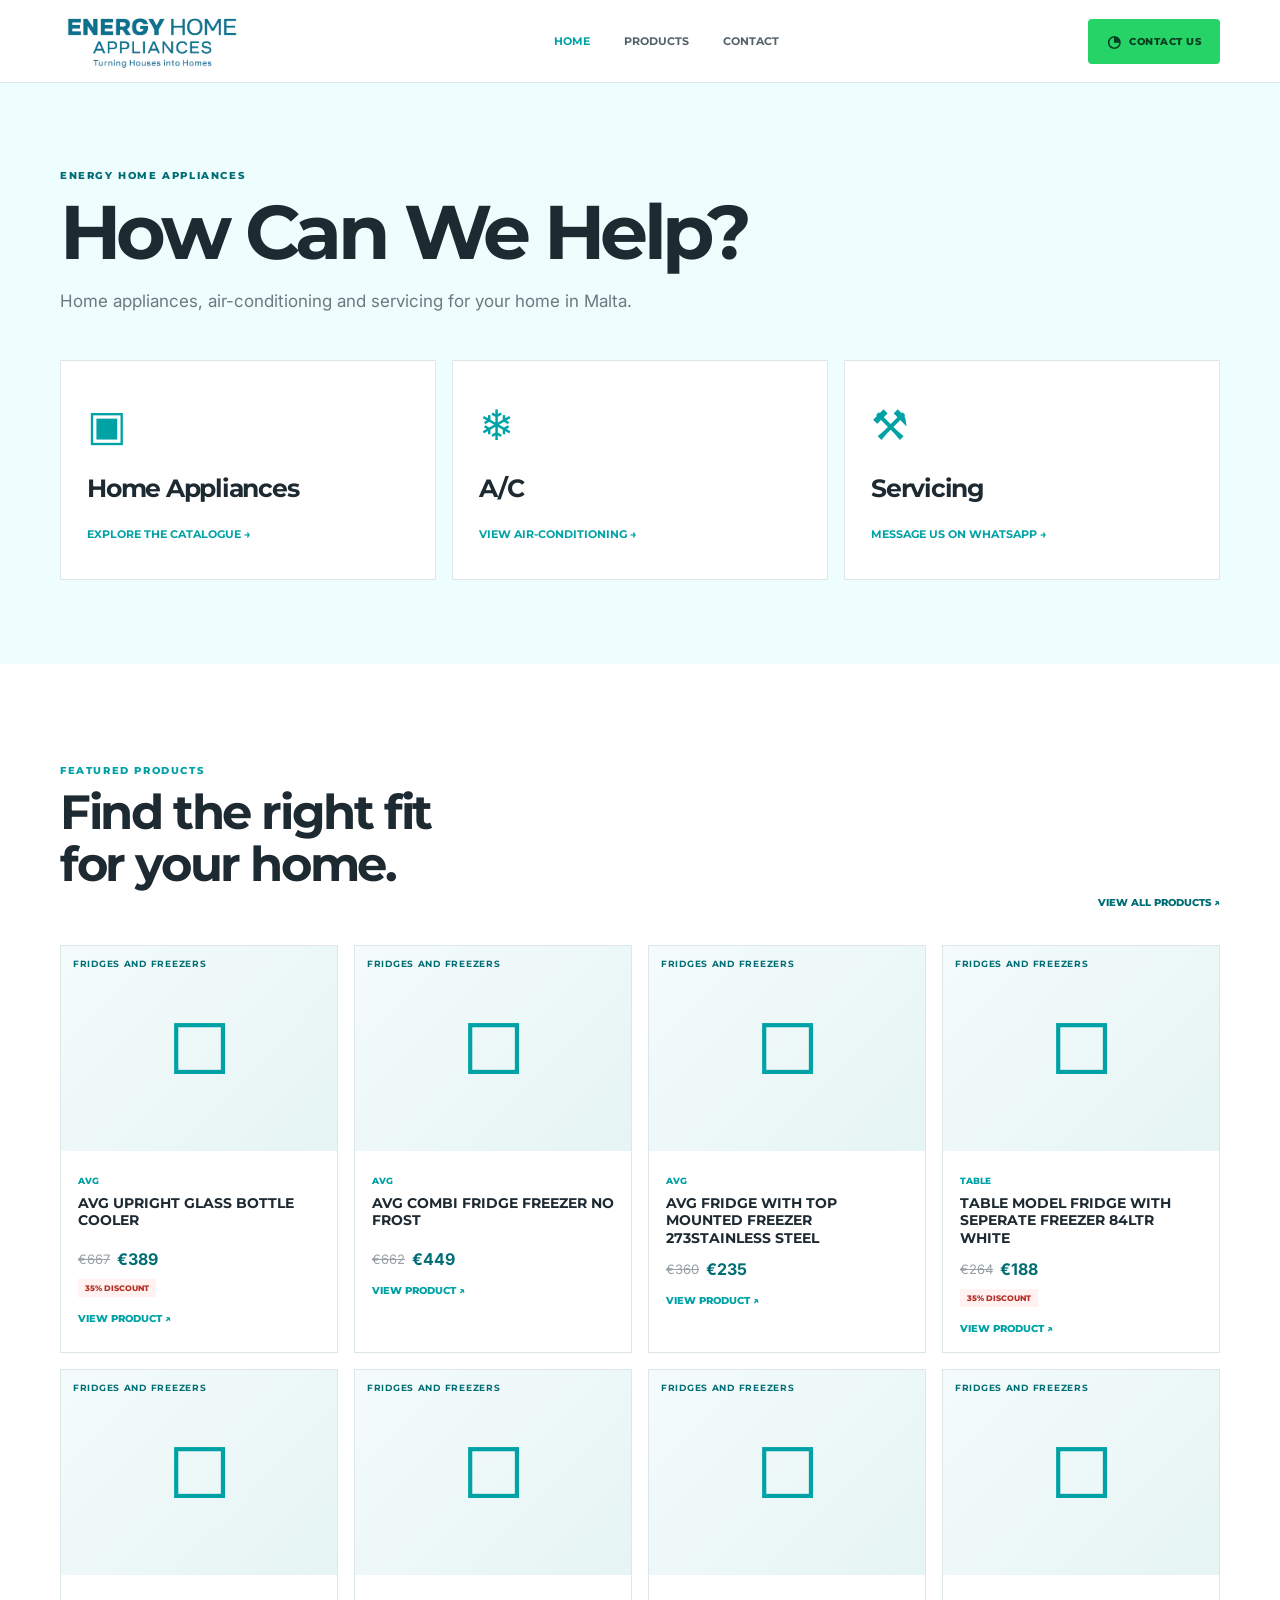
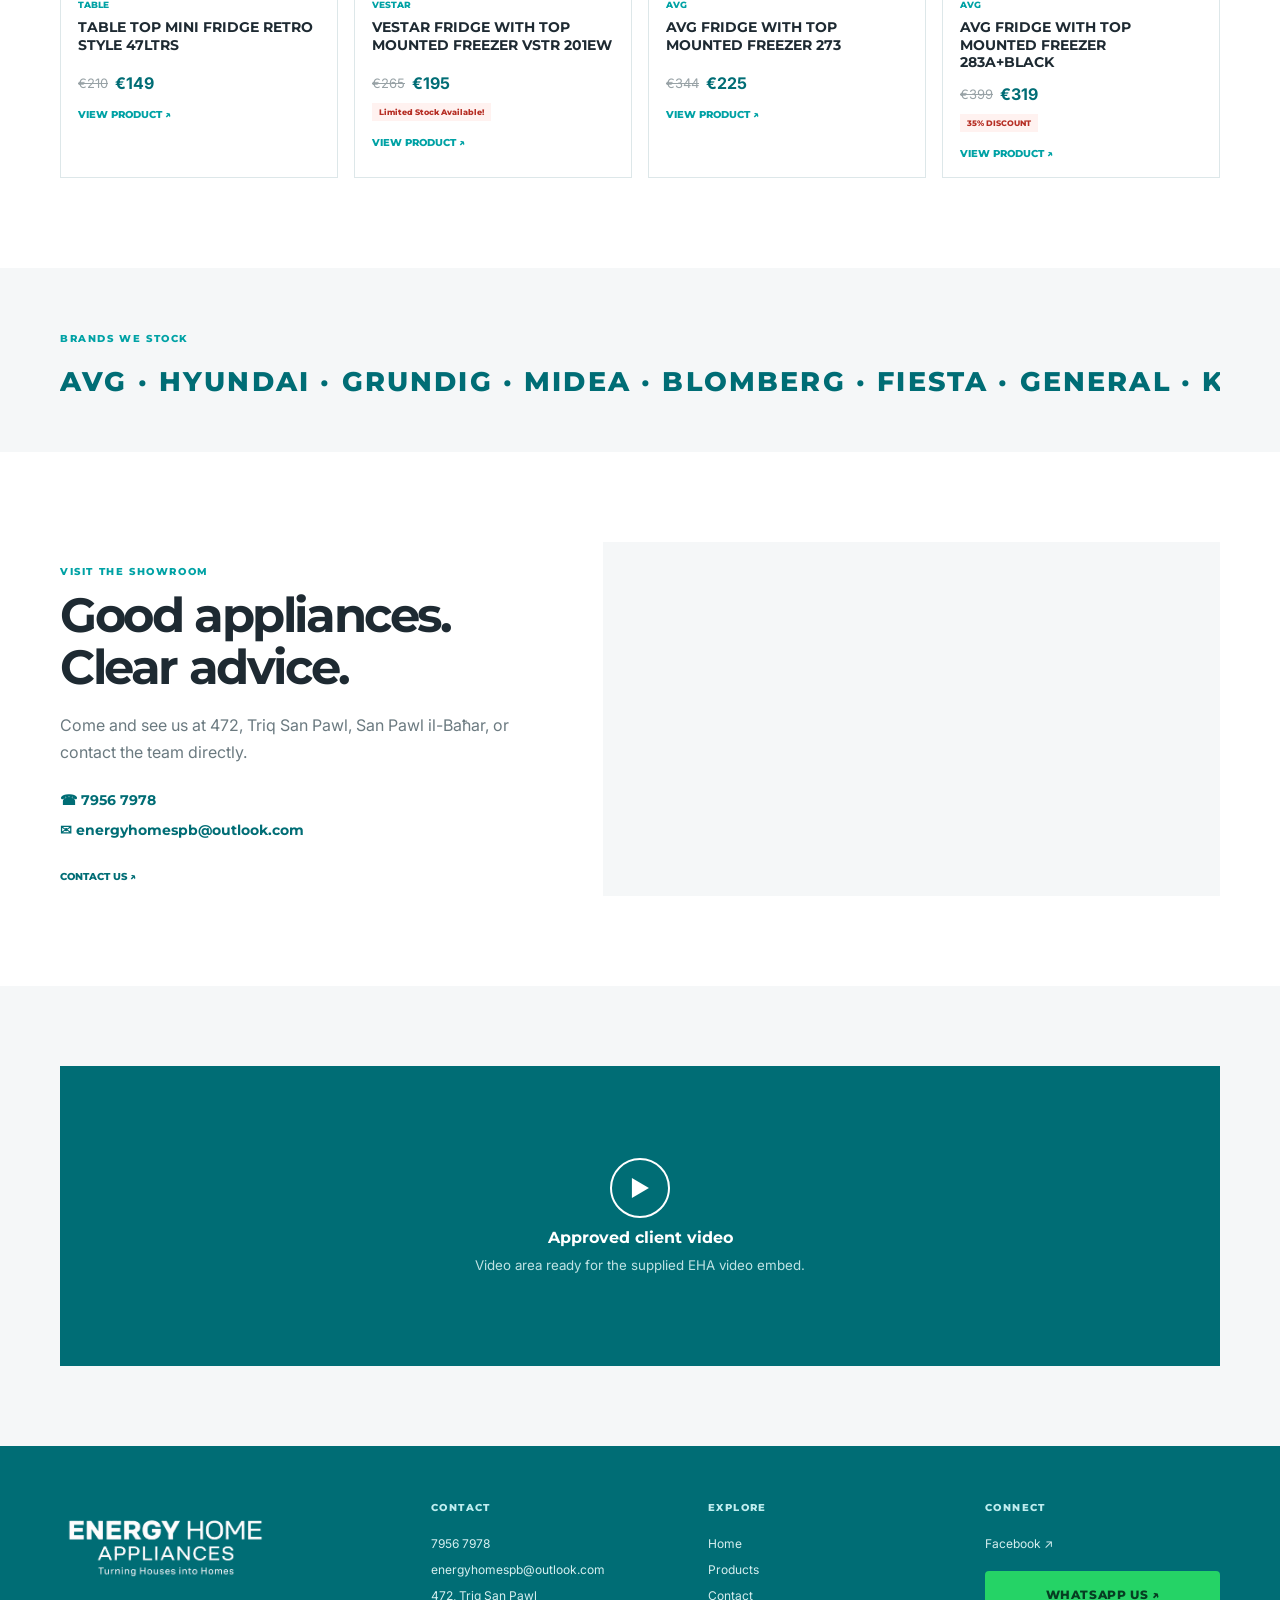
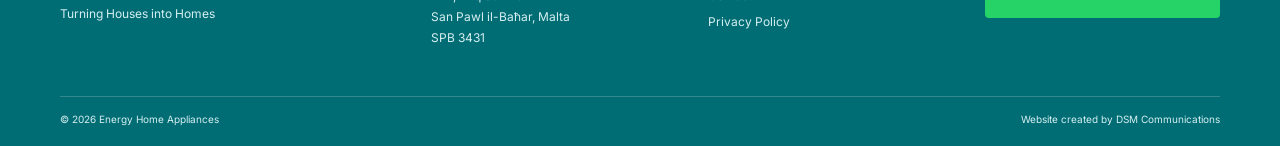
==== index.html @ cdde8c5a "Deploy static website" ====
<!doctype html><html lang="en"><head><meta charset="utf-8"><meta name="viewport" content="width=device-width,initial-scale=1"><meta name="description" content="Energy Home Appliances — home appliances, air-conditioning and servicing in Malta."><title>Home · Energy Home Appliances</title><link rel="icon" href="assets/favicon.svg"><link rel="stylesheet" href="style.css"></head><body><header class="site-header"><div class="container nav-row"><a class="logo-link" href="index.html"><img src="assets/eha-logo-teal.png" alt="Energy Home Appliances — Turning Houses into Homes"></a><nav class="nav"><a class="active" href="index.html">Home</a><a class="" href="products.html">Products</a><a class="" href="contact.html">Contact</a></nav><a class="wa-button header-wa" href="https://wa.me/35679567978?text=Hi%21%20I%20would%20like%20more%20information%20about%20Energy%20Home%20Appliances." target="_blank" rel="noopener"><span class="wa-icon">◔</span> CONTACT US</a><button class="menu-button" id="menuBtn" aria-label="Open navigation" aria-expanded="false">☰</button></div><div class="mobile-nav" id="mobileNav"><a class="active" href="index.html">Home</a><a class="" href="products.html">Products</a><a class="" href="contact.html">Contact</a><a class="wa-button" href="https://wa.me/35679567978?text=Hi%21%20I%20would%20like%20more%20information%20about%20Energy%20Home%20Appliances." target="_blank" rel="noopener"><span class="wa-icon">◔</span> CONTACT US</a></div></header><main><section class="help-section"><div class="container"><p class="eyebrow">ENERGY HOME APPLIANCES</p><h1>How Can We Help?</h1><p class="intro">Home appliances, air-conditioning and servicing for your home in Malta.</p><div class="help-grid"><a href="products.html?type=home" class="help-card"><span class="help-icon">▣</span><h2>Home Appliances</h2><span>Explore the catalogue →</span></a><a href="products.html?type=ac" class="help-card"><span class="help-icon">❄</span><h2>A/C</h2><span>View air-conditioning →</span></a><a href="https://wa.me/35679567978?text=Hi%21%20I%27m%20interested%20in%20the%20a%20servicing%20request.%20Can%20I%20have%20more%20information%20please." target="_blank" class="help-card"><span class="help-icon">⚒</span><h2>Servicing</h2><span>Message us on WhatsApp →</span></a></div></div></section><section class="section"><div class="container"><div class="section-head"><div><p class="eyebrow teal">FEATURED PRODUCTS</p><h2>Find the right fit<br>for your home.</h2></div><a class="text-link" href="products.html">View All Products ↗</a></div><div class="product-grid featured-grid"><article class="product-card" data-id="0" data-category="Fridges and Freezers" data-brand="AVG" data-name="AVG UPRIGHT GLASS BOTTLE COOLER"><a href="product.html?id=0" class="product-visual"><span class="appliance-glyph">□</span><span class="category-label">Fridges and Freezers</span></a><div class="product-info"><small>AVG</small><h3>AVG UPRIGHT GLASS BOTTLE COOLER</h3><div class="prices"><del>€667</del> <strong>€389</strong></div><span class="offer">35% DISCOUNT</span><a class="details-link" href="product.html?id=0">View Product ↗</a></div></article><article class="product-card" data-id="1" data-category="Fridges and Freezers" data-brand="AVG" data-name="AVG COMBI FRIDGE FREEZER NO FROST"><a href="product.html?id=1" class="product-visual"><span class="appliance-glyph">□</span><span class="category-label">Fridges and Freezers</span></a><div class="product-info"><small>AVG</small><h3>AVG COMBI FRIDGE FREEZER NO FROST</h3><div class="prices"><del>€662</del> <strong>€449</strong></div><a class="details-link" href="product.html?id=1">View Product ↗</a></div></article><article class="product-card" data-id="2" data-category="Fridges and Freezers" data-brand="AVG" data-name="AVG FRIDGE WITH TOP MOUNTED FREEZER 273STAINLESS STEEL"><a href="product.html?id=2" class="product-visual"><span class="appliance-glyph">□</span><span class="category-label">Fridges and Freezers</span></a><div class="product-info"><small>AVG</small><h3>AVG FRIDGE WITH TOP MOUNTED FREEZER 273STAINLESS STEEL</h3><div class="prices"><del>€360</del> <strong>€235</strong></div><a class="details-link" href="product.html?id=2">View Product ↗</a></div></article><article class="product-card" data-id="3" data-category="Fridges and Freezers" data-brand="TABLE" data-name="TABLE MODEL FRIDGE WITH SEPERATE FREEZER 84LTR WHITE"><a href="product.html?id=3" class="product-visual"><span class="appliance-glyph">□</span><span class="category-label">Fridges and Freezers</span></a><div class="product-info"><small>TABLE</small><h3>TABLE MODEL FRIDGE WITH SEPERATE FREEZER 84LTR WHITE</h3><div class="prices"><del>€264</del> <strong>€188</strong></div><span class="offer">35% DISCOUNT</span><a class="details-link" href="product.html?id=3">View Product ↗</a></div></article><article class="product-card" data-id="4" data-category="Fridges and Freezers" data-brand="TABLE" data-name="TABLE TOP MINI FRIDGE RETRO STYLE 47LTRS"><a href="product.html?id=4" class="product-visual"><span class="appliance-glyph">□</span><span class="category-label">Fridges and Freezers</span></a><div class="product-info"><small>TABLE</small><h3>TABLE TOP MINI FRIDGE RETRO STYLE 47LTRS</h3><div class="prices"><del>€210</del> <strong>€149</strong></div><a class="details-link" href="product.html?id=4">View Product ↗</a></div></article><article class="product-card" data-id="5" data-category="Fridges and Freezers" data-brand="VESTAR" data-name="VESTAR FRIDGE WITH TOP MOUNTED FREEZER VSTR 201EW"><a href="product.html?id=5" class="product-visual"><span class="appliance-glyph">□</span><span class="category-label">Fridges and Freezers</span></a><div class="product-info"><small>VESTAR</small><h3>VESTAR FRIDGE WITH TOP MOUNTED FREEZER VSTR 201EW</h3><div class="prices"><del>€265</del> <strong>€195</strong></div><span class="offer">Limited Stock Available!</span><a class="details-link" href="product.html?id=5">View Product ↗</a></div></article><article class="product-card" data-id="6" data-category="Fridges and Freezers" data-brand="AVG" data-name="AVG FRIDGE WITH TOP MOUNTED FREEZER 273"><a href="product.html?id=6" class="product-visual"><span class="appliance-glyph">□</span><span class="category-label">Fridges and Freezers</span></a><div class="product-info"><small>AVG</small><h3>AVG FRIDGE WITH TOP MOUNTED FREEZER 273</h3><div class="prices"><del>€344</del> <strong>€225</strong></div><a class="details-link" href="product.html?id=6">View Product ↗</a></div></article><article class="product-card" data-id="7" data-category="Fridges and Freezers" data-brand="AVG" data-name="AVG FRIDGE WITH TOP MOUNTED FREEZER 283A+BLACK"><a href="product.html?id=7" class="product-visual"><span class="appliance-glyph">□</span><span class="category-label">Fridges and Freezers</span></a><div class="product-info"><small>AVG</small><h3>AVG FRIDGE WITH TOP MOUNTED FREEZER 283A+BLACK</h3><div class="prices"><del>€399</del> <strong>€319</strong></div><span class="offer">35% DISCOUNT</span><a class="details-link" href="product.html?id=7">View Product ↗</a></div></article></div></div></section><section class="brands-strip"><div class="container"><p class="eyebrow teal">BRANDS WE STOCK</p><div class="brand-marquee"><div>AVG · HYUNDAI · GRUNDIG · MIDEA · BLOMBERG · FIESTA · GENERAL · KONKA · DAEWOO · FRESH · AVG · HYUNDAI · GRUNDIG · MIDEA · BLOMBERG · FIESTA · GENERAL · KONKA · DAEWOO · FRESH</div></div></div></section><section class="section contact-preview"><div class="container contact-preview-grid"><div><p class="eyebrow teal">VISIT THE SHOWROOM</p><h2>Good appliances.<br>Clear advice.</h2><p>Come and see us at 472, Triq San Pawl, San Pawl il-Baħar, or contact the team directly.</p><div class="contact-links"><a href="tel:+35679567978">☎ 7956 7978</a><a href="mailto:energyhomespb@outlook.com">✉ energyhomespb@outlook.com</a></div><a class="text-link" href="contact.html">Contact Us ↗</a></div><div class="map-mini"><iframe title="Energy Home Appliances showroom map" src="https://www.google.com/maps?q=Energy+Home+Appliances,+472+Triq+San+Pawl,+San+Pawl+il-Ba%C4%A7ar,+Malta&output=embed" loading="lazy"></iframe></div></div></section><section class="video-section"><div class="container video-placeholder"><span>▶</span><p>Approved client video</p><small>Video area ready for the supplied EHA video embed.</small></div></section></main><footer class="footer"><div class="container footer-main"><div><img src="assets/eha-logo-white.png" class="footer-logo" alt="Energy Home Appliances"><p>Turning Houses into Homes</p></div><div><h3>Contact</h3><a href="tel:+35679567978">7956 7978</a><a href="mailto:energyhomespb@outlook.com">energyhomespb@outlook.com</a><span>472, Triq San Pawl<br>San Pawl il-Baħar, Malta<br>SPB 3431</span></div><div><h3>Explore</h3><a href="index.html">Home</a><a href="products.html">Products</a><a href="contact.html">Contact</a><a href="privacy.html">Privacy Policy</a></div><div><h3>Connect</h3><a href="https://www.facebook.com/EnergyHomeAppliances" target="_blank" rel="noopener">Facebook ↗</a><a class="wa-button" href="https://wa.me/35679567978?text=Hi%21%20I%20would%20like%20more%20information%20about%20Energy%20Home%20Appliances." target="_blank" rel="noopener">WhatsApp us ↗</a></div></div><div class="container footer-bottom"><span>© 2026 Energy Home Appliances</span><span>Website created by <a href="https://dsmcomms.com/" target="_blank">DSM Communications</a></span></div></footer><script src="site.js"></script></body></html>
---- style.css ----
@import url("https://fonts.googleapis.com/css2?family=Inter:wght@400;500;600;700&family=Montserrat:wght@600;700;800&display=swap");:root{--teal:#00A2A5;--dark:#006D75;--accent:#03A7B3;--pale:#EEFDFD;--soft:#F5F7F8;--line:#DDE7E9;--ink:#1E2A32;--muted:#6B7A80;--wa:#25D366}*{box-sizing:border-box}body{margin:0;background:#fff;color:var(--ink);font-family:Inter,Arial,sans-serif}a{color:inherit;text-decoration:none}button,input,select{font:inherit}.container{width:min(1160px,calc(100% - 48px));margin:auto}.site-header{position:sticky;top:0;z-index:30;background:#fff;border-bottom:1px solid var(--line)}.nav-row{min-height:82px;display:flex;align-items:center;gap:30px}.logo-link{display:block;width:185px}.logo-link img{display:block;width:100%;height:auto}.nav{display:flex;justify-content:center;gap:34px;flex:1;font:700 11px Montserrat;text-transform:uppercase}.nav a{padding:31px 0;color:#536269}.nav a.active,.nav a:hover{color:var(--teal)}.wa-button{display:inline-flex;align-items:center;justify-content:center;gap:8px;background:var(--wa);color:#063e22;border:0;border-radius:4px;padding:13px 19px;font:800 10px Montserrat;text-transform:uppercase;letter-spacing:.05em}.wa-button:hover{background:#1db954}.wa-icon{font-size:16px}.menu-button{display:none;background:none;border:0;font-size:27px;color:var(--dark)}.mobile-nav{display:none}.help-section{background:var(--pale);padding:76px 0 84px}.eyebrow{font:800 10px Montserrat;letter-spacing:.16em;text-transform:uppercase;color:var(--dark)}.eyebrow.teal{color:var(--teal)}h1,h2,h3{font-family:Montserrat,Arial,sans-serif}h1{font-size:clamp(44px,6vw,76px);line-height:1;letter-spacing:-.06em;margin:12px 0}h2{font-size:clamp(28px,4vw,48px);line-height:1.08;letter-spacing:-.05em;margin:10px 0 18px}h3{font-size:16px;line-height:1.25}.intro,.page-intro p{max-width:620px;color:var(--muted);font-size:17px;line-height:1.7}.help-grid{display:grid;grid-template-columns:repeat(3,1fr);gap:16px;margin-top:44px}.help-card{padding:38px 26px;background:#fff;border:1px solid var(--line);min-height:220px;transition:.2s;display:flex;flex-direction:column;justify-content:space-between}.help-card:hover{border-color:var(--teal);transform:translateY(-3px);box-shadow:0 12px 30px #006d7514}.help-icon{font-size:42px;color:var(--teal);font-weight:400}.help-card h2{font-size:25px;margin:22px 0}.help-card>span:last-child{color:var(--teal);font:700 11px Montserrat;text-transform:uppercase}.section{padding:90px 0}.section-head{display:flex;justify-content:space-between;align-items:flex-end;margin-bottom:36px}.text-link{color:var(--dark);font:800 10px Montserrat;text-transform:uppercase}.product-grid{display:grid;grid-template-columns:repeat(4,1fr);gap:16px}.product-card{background:#fff;border:1px solid var(--line);min-width:0}.product-visual{height:205px;background:linear-gradient(135deg,#f4fbfb,#e6f4f4);display:grid;place-items:center;position:relative}.appliance-glyph{font-size:70px;color:var(--teal);font-weight:300}.category-label{position:absolute;top:12px;left:12px;color:var(--dark);font:700 9px Montserrat;text-transform:uppercase;letter-spacing:.08em}.product-info{padding:17px}.product-info small{color:var(--teal);font:800 9px Montserrat;text-transform:uppercase}.product-info h3{min-height:42px;margin:7px 0 12px;font-size:14px}.prices{display:flex;gap:7px;align-items:center;font-size:13px}.prices del{color:#98a2a6}.prices strong{color:var(--dark);font-size:16px}.offer{display:inline-block;margin-top:10px;padding:4px 7px;background:#fff2f0;color:#b62f25;font:800 8px Montserrat}.details-link{display:block;margin-top:15px;color:var(--teal);font:800 10px Montserrat;text-transform:uppercase}.brands-strip{padding:54px 0;background:var(--soft);overflow:hidden}.brand-marquee{white-space:nowrap;margin-top:20px;overflow:hidden;color:var(--dark);font:800 27px Montserrat;letter-spacing:.08em}.brand-marquee>div{display:inline-block;animation:marquee 24s linear infinite}@keyframes marquee{to{transform:translateX(-50%)}}.contact-preview{background:#fff}.contact-preview-grid{display:grid;grid-template-columns:1fr 1.25fr;gap:50px;align-items:center}.contact-preview p{max-width:460px;color:var(--muted);line-height:1.7}.contact-links{display:grid;gap:12px;margin:25px 0;font:700 14px Montserrat;color:var(--dark)}.map-mini,.contact-map{overflow:hidden;background:var(--soft);min-height:350px}.map-mini iframe,.contact-map iframe{border:0;width:100%;height:100%;min-height:350px}.video-section{background:var(--soft);padding:80px 0}.video-placeholder{min-height:300px;background:var(--dark);color:#fff;display:grid;place-items:center;align-content:center;gap:10px;text-align:center}.video-placeholder span{width:60px;height:60px;border:2px solid #fff;border-radius:50%;display:grid;place-items:center;font-size:22px}.video-placeholder p{font:700 16px Montserrat;margin:0}.video-placeholder small{color:#bfe3e4}.footer{background:var(--dark);color:#fff;padding:55px 0 18px}.footer-main{display:grid;grid-template-columns:1.4fr 1fr 1fr 1fr;gap:42px}.footer-logo{width:210px;max-width:100%;display:block}.footer p,.footer a,.footer span{font-size:12px;color:#d6eff0;line-height:1.75}.footer h3{color:#bfeDEF;font:800 10px Montserrat;text-transform:uppercase;letter-spacing:.14em;margin:0 0 14px}.footer-main>div:not(:first-child){display:grid;align-content:start;gap:5px}.footer-main .wa-button{color:#063e22;margin-top:12px}.footer-bottom{border-top:1px solid #34878b;margin-top:48px;padding-top:14px;display:flex;justify-content:space-between}.footer-bottom span,.footer-bottom a{font-size:10px}.page-intro{background:var(--pale);padding:75px 0}.page-intro h1{margin-bottom:15px}.catalogue-selector{display:grid;grid-template-columns:1fr 1fr;gap:14px;margin-bottom:30px}.type-button{min-height:88px;border:2px solid var(--teal);background:#fff;color:var(--teal);font:800 13px Montserrat;letter-spacing:.08em}.type-button span{font-size:26px;margin-right:12px}.type-button.active{background:var(--teal);color:#fff}.filters{display:grid;grid-template-columns:2fr 1fr 1fr;gap:12px;background:var(--soft);padding:17px;margin-bottom:25px}.filters label{display:grid;gap:7px;color:var(--muted);font:800 9px Montserrat;text-transform:uppercase}.filters input,.filters select{background:#fff;border:1px solid var(--line);padding:12px;color:var(--ink);outline-color:var(--teal)}.catalogue-meta{display:flex;justify-content:space-between;color:var(--muted);font-size:12px;margin-bottom:17px}.catalogue-meta span:first-child{font-weight:700;color:var(--dark)}.product-detail{padding-top:40px}.back-link{font:800 10px Montserrat;text-transform:uppercase;color:var(--teal)}.detail-layout{display:grid;grid-template-columns:1fr 1fr;gap:70px;margin-top:25px}.detail-visual{min-height:490px;background:linear-gradient(135deg,#eaf9f9,#bfeDEF);display:grid;place-items:center}.detail-visual .appliance-glyph{font-size:160px}.detail-copy small{color:var(--teal);font:800 11px Montserrat;text-transform:uppercase}.detail-copy h1{font-size:clamp(32px,4vw,55px);margin:10px 0 20px}.detail-price{font:800 27px Montserrat;color:var(--dark);margin:15px 0}.detail-price del{font:400 15px Inter;color:var(--muted);margin-right:8px}.detail-label{display:inline-block;background:#fff2f0;color:#b62f25;padding:7px;font:800 10px Montserrat}.detail-actions{display:flex;gap:10px;flex-wrap:wrap;margin:28px 0}.email-button{border:1px solid var(--teal);color:var(--dark);padding:14px 19px;font:800 10px Montserrat;text-transform:uppercase}.detail-copy h2{font-size:23px;margin-top:34px}.detail-copy p{line-height:1.75;color:var(--muted)}.related{margin-top:70px}.contact-page-grid{display:grid;grid-template-columns:.9fr 1.1fr;gap:55px}.contact-item{display:flex;gap:20px;border-bottom:1px solid var(--line);padding:20px 0}.contact-item>span{font-size:28px;color:var(--teal);width:35px}.contact-item small{display:block;color:var(--muted);font:800 9px Montserrat;letter-spacing:.1em;margin-bottom:7px}.contact-item a,.contact-item p{display:block;font-size:16px;line-height:1.6;margin:0}.wa-text,.facebook-link{color:var(--dark)!important;font:800 10px Montserrat!important;text-transform:uppercase;margin-top:9px}.large-wa{width:100%;margin-top:25px}.facebook-link{display:block;margin-top:20px}.legal{max-width:820px}.legal h2{font-size:24px;margin-top:30px}.legal p{color:var(--muted);line-height:1.8}.product-card[hidden]{display:none}@media(max-width:900px){.container{width:min(100% - 36px,700px)}.nav,.header-wa{display:none}.menu-button{display:block;margin-left:auto}.mobile-nav{position:fixed;top:82px;left:0;right:0;background:#fff;padding:20px 18px;box-shadow:0 12px 24px #006d7526;z-index:29}.mobile-nav.open{display:grid;gap:2px}.mobile-nav a:not(.wa-button){padding:15px 0;border-bottom:1px solid var(--line);font:800 11px Montserrat;text-transform:uppercase}.help-grid{grid-template-columns:repeat(3,1fr)}.product-grid{grid-template-columns:repeat(3,1fr)}.footer-main{grid-template-columns:repeat(2,1fr)}.footer-main>div:first-child{grid-column:1/-1}.detail-layout,.contact-page-grid{gap:35px}}@media(max-width:580px){.container{width:calc(100% - 30px)}.nav-row{min-height:70px}.logo-link{width:170px}.help-section{padding:55px 0 60px}.help-grid,.product-grid,.contact-preview-grid,.detail-layout,.contact-page-grid{grid-template-columns:1fr}.help-card{min-height:180px}.section{padding:60px 0}.section-head{display:grid;gap:12px}.featured-grid{grid-template-columns:repeat(2,1fr)}.featured-grid .product-card:nth-child(n+5){display:none}.product-visual{height:150px}.product-info{padding:12px}.product-info h3{font-size:12px;min-height:52px}.filters{grid-template-columns:1fr}.catalogue-selector{gap:8px}.type-button{font-size:10px;min-height:75px}.catalogue-meta{display:grid;gap:5px}.footer-main{grid-template-columns:1fr}.footer-main>div:first-child{grid-column:auto}.footer-bottom{display:grid;gap:5px}.page-intro{padding:55px 0}.detail-visual{min-height:300px}.detail-visual .appliance-glyph{font-size:110px}.map-mini,.contact-map{min-height:280px}.map-mini iframe,.contact-map iframe{min-height:280px}}
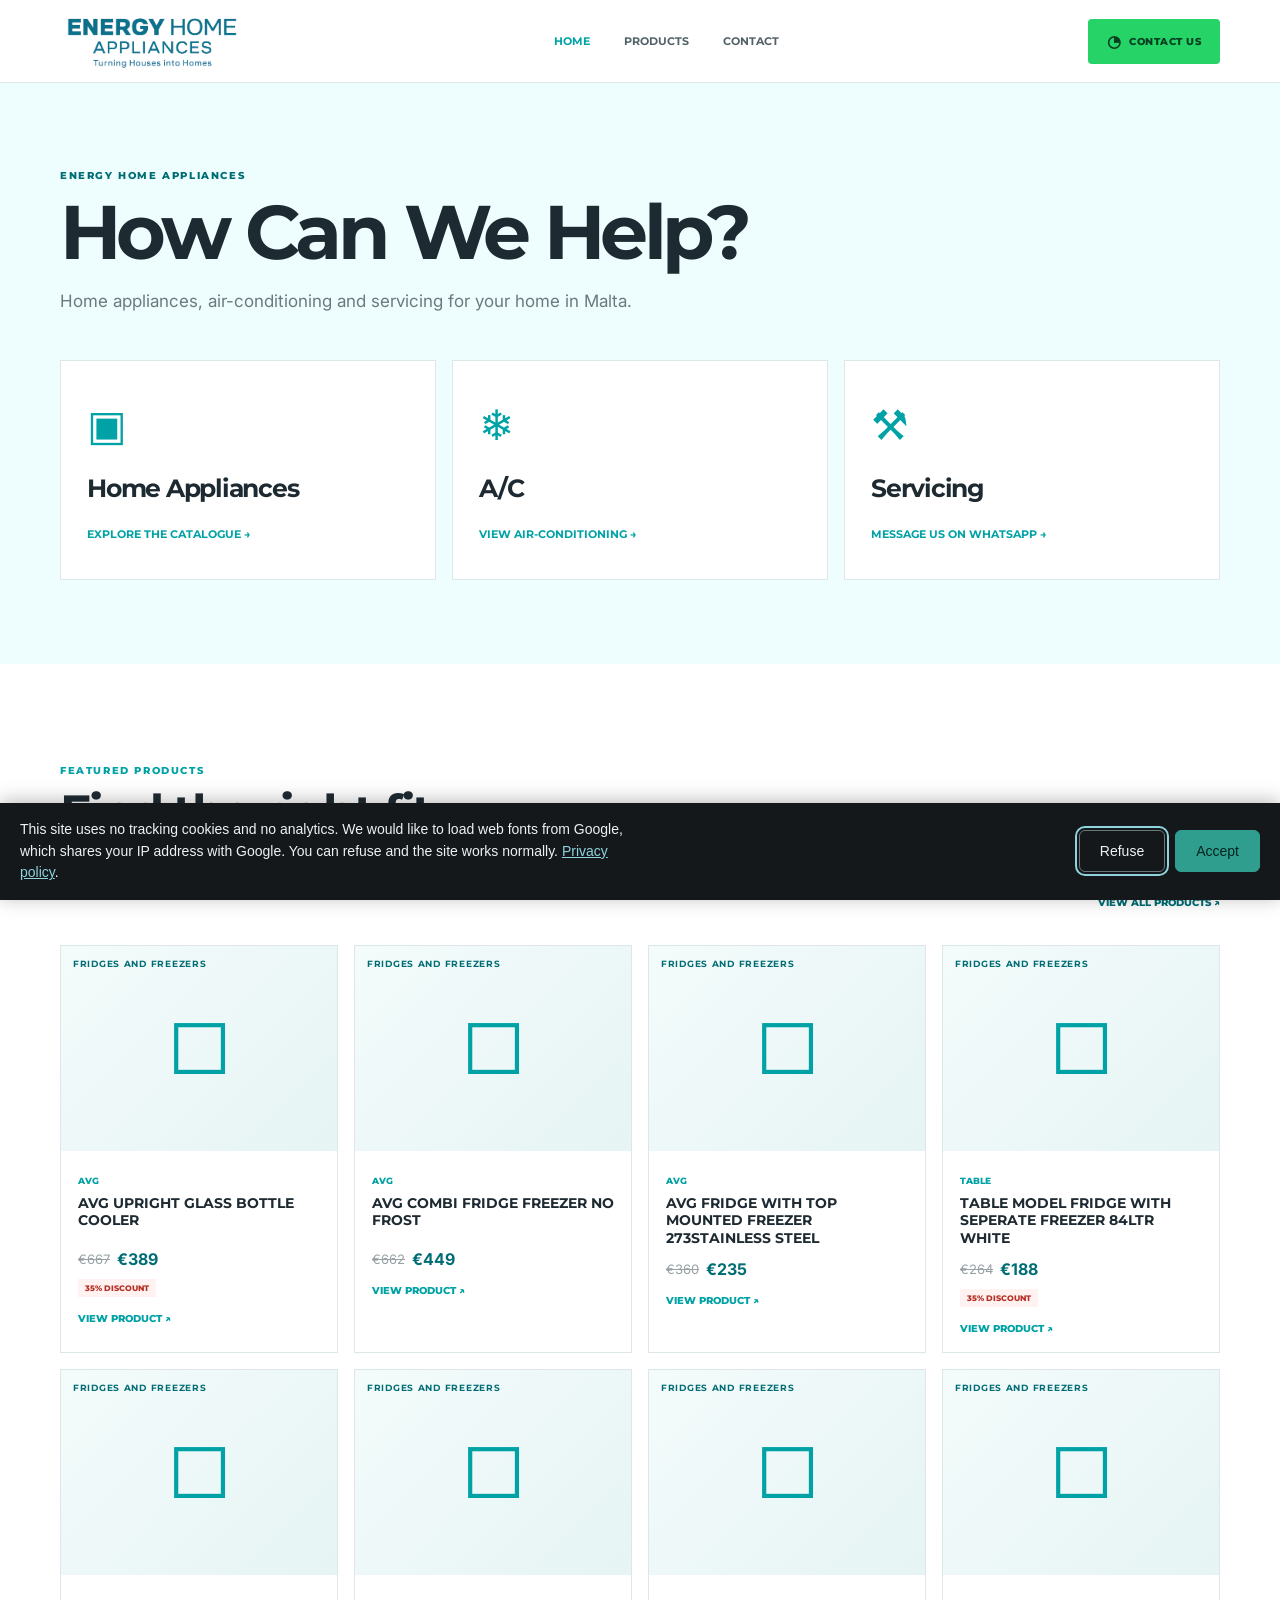
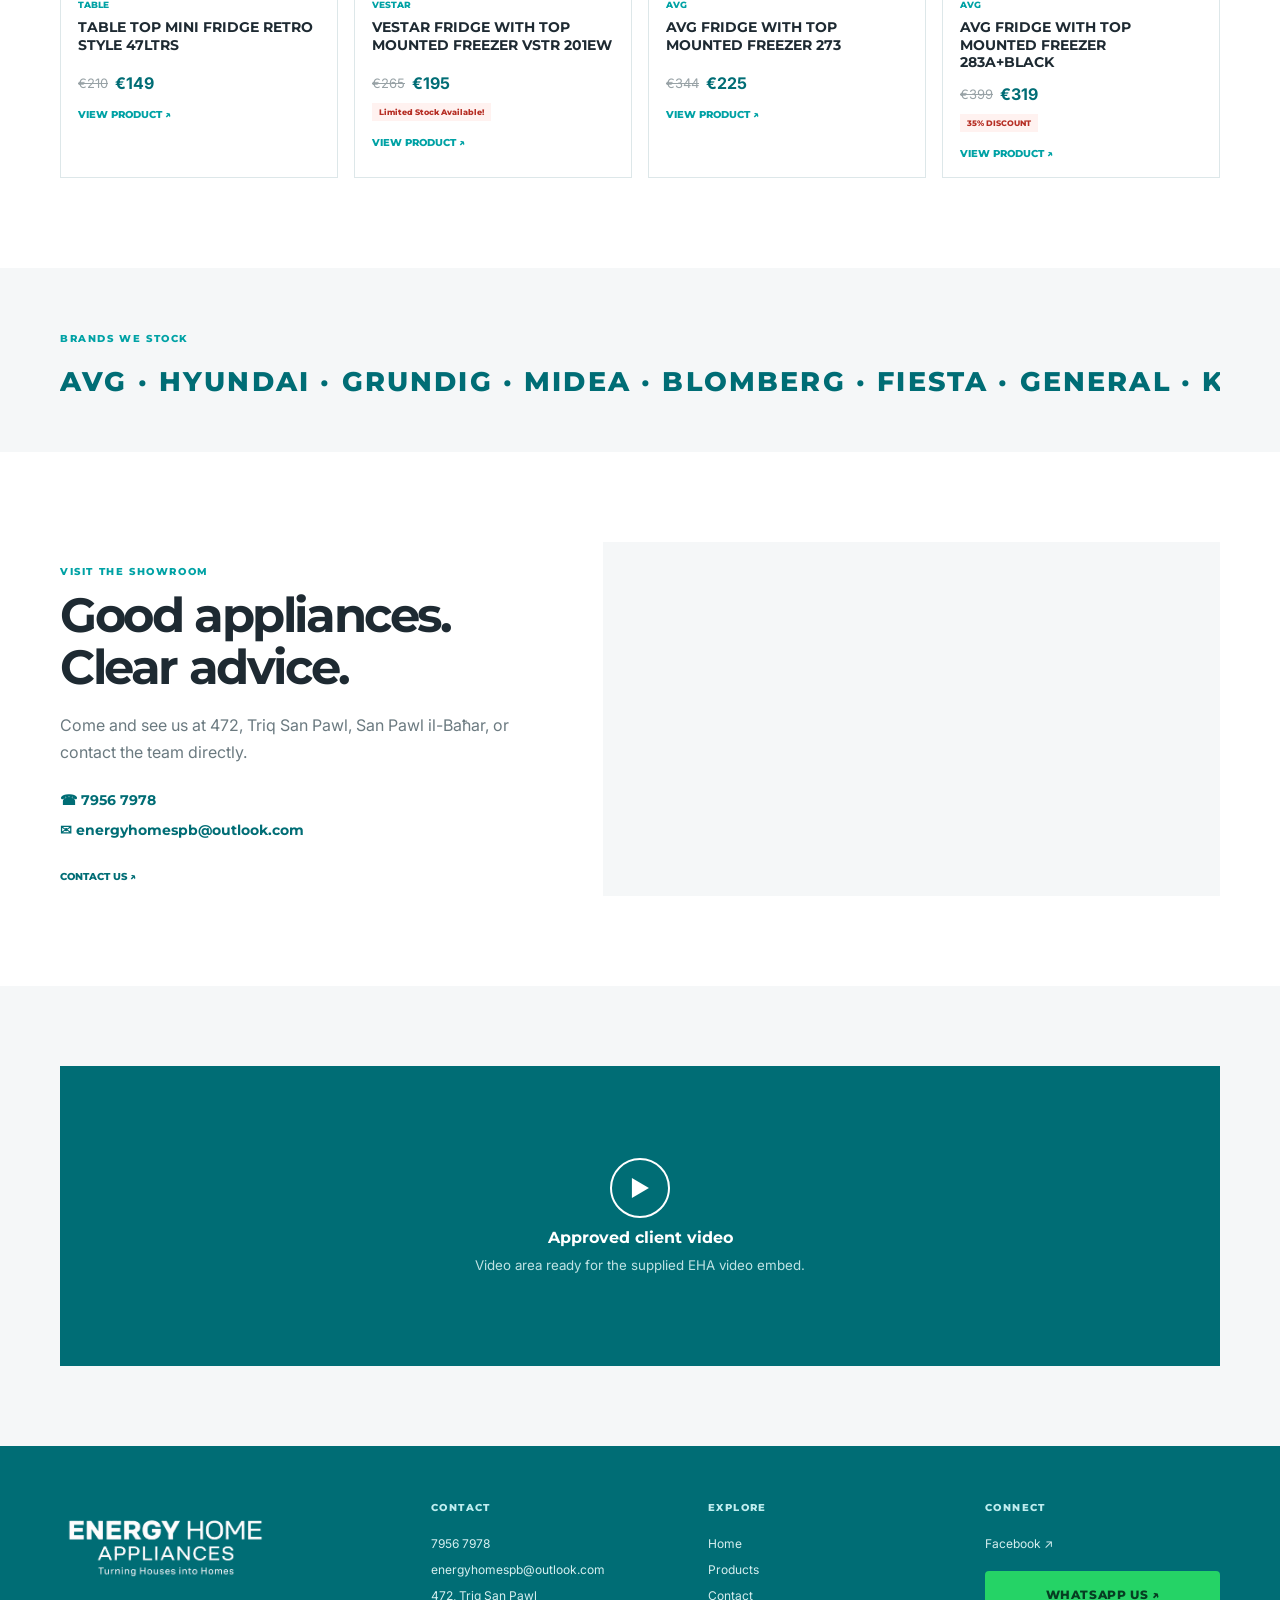
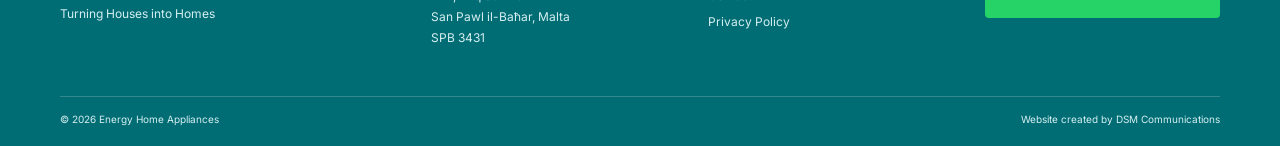
==== commit 77dfe470: "EU cookie notice (no cookies or trackers here; notice is informational) Karl 2026-09-20 GDPR pass. T" ====
--- a/index.html
+++ b/index.html
@@ -1 +1,3 @@
-<!doctype html><html lang="en"><head><meta charset="utf-8"><meta name="viewport" content="width=device-width,initial-scale=1"><meta name="description" content="Energy Home Appliances — home appliances, air-conditioning and servicing in Malta."><title>Home · Energy Home Appliances</title><link rel="icon" href="assets/favicon.svg"><link rel="stylesheet" href="style.css"></head><body><header class="site-header"><div class="container nav-row"><a class="logo-link" href="index.html"><img src="assets/eha-logo-teal.png" alt="Energy Home Appliances — Turning Houses into Homes"></a><nav class="nav"><a class="active" href="index.html">Home</a><a class="" href="products.html">Products</a><a class="" href="contact.html">Contact</a></nav><a class="wa-button header-wa" href="https://wa.me/35679567978?text=Hi%21%20I%20would%20like%20more%20information%20about%20Energy%20Home%20Appliances." target="_blank" rel="noopener"><span class="wa-icon">◔</span> CONTACT US</a><button class="menu-button" id="menuBtn" aria-label="Open navigation" aria-expanded="false">☰</button></div><div class="mobile-nav" id="mobileNav"><a class="active" href="index.html">Home</a><a class="" href="products.html">Products</a><a class="" href="contact.html">Contact</a><a class="wa-button" href="https://wa.me/35679567978?text=Hi%21%20I%20would%20like%20more%20information%20about%20Energy%20Home%20Appliances." target="_blank" rel="noopener"><span class="wa-icon">◔</span> CONTACT US</a></div></header><main><section class="help-section"><div class="container"><p class="eyebrow">ENERGY HOME APPLIANCES</p><h1>How Can We Help?</h1><p class="intro">Home appliances, air-conditioning and servicing for your home in Malta.</p><div class="help-grid"><a href="products.html?type=home" class="help-card"><span class="help-icon">▣</span><h2>Home Appliances</h2><span>Explore the catalogue →</span></a><a href="products.html?type=ac" class="help-card"><span class="help-icon">❄</span><h2>A/C</h2><span>View air-conditioning →</span></a><a href="https://wa.me/35679567978?text=Hi%21%20I%27m%20interested%20in%20the%20a%20servicing%20request.%20Can%20I%20have%20more%20information%20please." target="_blank" class="help-card"><span class="help-icon">⚒</span><h2>Servicing</h2><span>Message us on WhatsApp →</span></a></div></div></section><section class="section"><div class="container"><div class="section-head"><div><p class="eyebrow teal">FEATURED PRODUCTS</p><h2>Find the right fit<br>for your home.</h2></div><a class="text-link" href="products.html">View All Products ↗</a></div><div class="product-grid featured-grid"><article class="product-card" data-id="0" data-category="Fridges and Freezers" data-brand="AVG" data-name="AVG UPRIGHT GLASS BOTTLE COOLER"><a href="product.html?id=0" class="product-visual"><span class="appliance-glyph">□</span><span class="category-label">Fridges and Freezers</span></a><div class="product-info"><small>AVG</small><h3>AVG UPRIGHT GLASS BOTTLE COOLER</h3><div class="prices"><del>€667</del> <strong>€389</strong></div><span class="offer">35% DISCOUNT</span><a class="details-link" href="product.html?id=0">View Product ↗</a></div></article><article class="product-card" data-id="1" data-category="Fridges and Freezers" data-brand="AVG" data-name="AVG COMBI FRIDGE FREEZER NO FROST"><a href="product.html?id=1" class="product-visual"><span class="appliance-glyph">□</span><span class="category-label">Fridges and Freezers</span></a><div class="product-info"><small>AVG</small><h3>AVG COMBI FRIDGE FREEZER NO FROST</h3><div class="prices"><del>€662</del> <strong>€449</strong></div><a class="details-link" href="product.html?id=1">View Product ↗</a></div></article><article class="product-card" data-id="2" data-category="Fridges and Freezers" data-brand="AVG" data-name="AVG FRIDGE WITH TOP MOUNTED FREEZER 273STAINLESS STEEL"><a href="product.html?id=2" class="product-visual"><span class="appliance-glyph">□</span><span class="category-label">Fridges and Freezers</span></a><div class="product-info"><small>AVG</small><h3>AVG FRIDGE WITH TOP MOUNTED FREEZER 273STAINLESS STEEL</h3><div class="prices"><del>€360</del> <strong>€235</strong></div><a class="details-link" href="product.html?id=2">View Product ↗</a></div></article><article class="product-card" data-id="3" data-category="Fridges and Freezers" data-brand="TABLE" data-name="TABLE MODEL FRIDGE WITH SEPERATE FREEZER 84LTR WHITE"><a href="product.html?id=3" class="product-visual"><span class="appliance-glyph">□</span><span class="category-label">Fridges and Freezers</span></a><div class="product-info"><small>TABLE</small><h3>TABLE MODEL FRIDGE WITH SEPERATE FREEZER 84LTR WHITE</h3><div class="prices"><del>€264</del> <strong>€188</strong></div><span class="offer">35% DISCOUNT</span><a class="details-link" href="product.html?id=3">View Product ↗</a></div></article><article class="product-card" data-id="4" data-category="Fridges and Freezers" data-brand="TABLE" data-name="TABLE TOP MINI FRIDGE RETRO STYLE 47LTRS"><a href="product.html?id=4" class="product-visual"><span class="appliance-glyph">□</span><span class="category-label">Fridges and Freezers</span></a><div class="product-info"><small>TABLE</small><h3>TABLE TOP MINI FRIDGE RETRO STYLE 47LTRS</h3><div class="prices"><del>€210</del> <strong>€149</strong></div><a class="details-link" href="product.html?id=4">View Product ↗</a></div></article><article class="product-card" data-id="5" data-category="Fridges and Freezers" data-brand="VESTAR" data-name="VESTAR FRIDGE WITH TOP MOUNTED FREEZER VSTR 201EW"><a href="product.html?id=5" class="product-visual"><span class="appliance-glyph">□</span><span class="category-label">Fridges and Freezers</span></a><div class="product-info"><small>VESTAR</small><h3>VESTAR FRIDGE WITH TOP MOUNTED FREEZER VSTR 201EW</h3><div class="prices"><del>€265</del> <strong>€195</strong></div><span class="offer">Limited Stock Available!</span><a class="details-link" href="product.html?id=5">View Product ↗</a></div></article><article class="product-card" data-id="6" data-category="Fridges and Freezers" data-brand="AVG" data-name="AVG FRIDGE WITH TOP MOUNTED FREEZER 273"><a href="product.html?id=6" class="product-visual"><span class="appliance-glyph">□</span><span class="category-label">Fridges and Freezers</span></a><div class="product-info"><small>AVG</small><h3>AVG FRIDGE WITH TOP MOUNTED FREEZER 273</h3><div class="prices"><del>€344</del> <strong>€225</strong></div><a class="details-link" href="product.html?id=6">View Product ↗</a></div></article><article class="product-card" data-id="7" data-category="Fridges and Freezers" data-brand="AVG" data-name="AVG FRIDGE WITH TOP MOUNTED FREEZER 283A+BLACK"><a href="product.html?id=7" class="product-visual"><span class="appliance-glyph">□</span><span class="category-label">Fridges and Freezers</span></a><div class="product-info"><small>AVG</small><h3>AVG FRIDGE WITH TOP MOUNTED FREEZER 283A+BLACK</h3><div class="prices"><del>€399</del> <strong>€319</strong></div><span class="offer">35% DISCOUNT</span><a class="details-link" href="product.html?id=7">View Product ↗</a></div></article></div></div></section><section class="brands-strip"><div class="container"><p class="eyebrow teal">BRANDS WE STOCK</p><div class="brand-marquee"><div>AVG · HYUNDAI · GRUNDIG · MIDEA · BLOMBERG · FIESTA · GENERAL · KONKA · DAEWOO · FRESH · AVG · HYUNDAI · GRUNDIG · MIDEA · BLOMBERG · FIESTA · GENERAL · KONKA · DAEWOO · FRESH</div></div></div></section><section class="section contact-preview"><div class="container contact-preview-grid"><div><p class="eyebrow teal">VISIT THE SHOWROOM</p><h2>Good appliances.<br>Clear advice.</h2><p>Come and see us at 472, Triq San Pawl, San Pawl il-Baħar, or contact the team directly.</p><div class="contact-links"><a href="tel:+35679567978">☎ 7956 7978</a><a href="mailto:energyhomespb@outlook.com">✉ energyhomespb@outlook.com</a></div><a class="text-link" href="contact.html">Contact Us ↗</a></div><div class="map-mini"><iframe title="Energy Home Appliances showroom map" src="https://www.google.com/maps?q=Energy+Home+Appliances,+472+Triq+San+Pawl,+San+Pawl+il-Ba%C4%A7ar,+Malta&output=embed" loading="lazy"></iframe></div></div></section><section class="video-section"><div class="container video-placeholder"><span>▶</span><p>Approved client video</p><small>Video area ready for the supplied EHA video embed.</small></div></section></main><footer class="footer"><div class="container footer-main"><div><img src="assets/eha-logo-white.png" class="footer-logo" alt="Energy Home Appliances"><p>Turning Houses into Homes</p></div><div><h3>Contact</h3><a href="tel:+35679567978">7956 7978</a><a href="mailto:energyhomespb@outlook.com">energyhomespb@outlook.com</a><span>472, Triq San Pawl<br>San Pawl il-Baħar, Malta<br>SPB 3431</span></div><div><h3>Explore</h3><a href="index.html">Home</a><a href="products.html">Products</a><a href="contact.html">Contact</a><a href="privacy.html">Privacy Policy</a></div><div><h3>Connect</h3><a href="https://www.facebook.com/EnergyHomeAppliances" target="_blank" rel="noopener">Facebook ↗</a><a class="wa-button" href="https://wa.me/35679567978?text=Hi%21%20I%20would%20like%20more%20information%20about%20Energy%20Home%20Appliances." target="_blank" rel="noopener">WhatsApp us ↗</a></div></div><div class="container footer-bottom"><span>© 2026 Energy Home Appliances</span><span>Website created by <a href="https://dsmcomms.com/" target="_blank">DSM Communications</a></span></div></footer><script src="site.js"></script></body></html>+<!doctype html><html lang="en"><head><meta charset="utf-8"><meta name="viewport" content="width=device-width,initial-scale=1"><meta name="description" content="Energy Home Appliances — home appliances, air-conditioning and servicing in Malta."><title>Home · Energy Home Appliances</title><link rel="icon" href="assets/favicon.svg"><link rel="stylesheet" href="style.css"></head><body><header class="site-header"><div class="container nav-row"><a class="logo-link" href="index.html"><img src="assets/eha-logo-teal.png" alt="Energy Home Appliances — Turning Houses into Homes"></a><nav class="nav"><a class="active" href="index.html">Home</a><a class="" href="products.html">Products</a><a class="" href="contact.html">Contact</a></nav><a class="wa-button header-wa" href="https://wa.me/35679567978?text=Hi%21%20I%20would%20like%20more%20information%20about%20Energy%20Home%20Appliances." target="_blank" rel="noopener"><span class="wa-icon">◔</span> CONTACT US</a><button class="menu-button" id="menuBtn" aria-label="Open navigation" aria-expanded="false">☰</button></div><div class="mobile-nav" id="mobileNav"><a class="active" href="index.html">Home</a><a class="" href="products.html">Products</a><a class="" href="contact.html">Contact</a><a class="wa-button" href="https://wa.me/35679567978?text=Hi%21%20I%20would%20like%20more%20information%20about%20Energy%20Home%20Appliances." target="_blank" rel="noopener"><span class="wa-icon">◔</span> CONTACT US</a></div></header><main><section class="help-section"><div class="container"><p class="eyebrow">ENERGY HOME APPLIANCES</p><h1>How Can We Help?</h1><p class="intro">Home appliances, air-conditioning and servicing for your home in Malta.</p><div class="help-grid"><a href="products.html?type=home" class="help-card"><span class="help-icon">▣</span><h2>Home Appliances</h2><span>Explore the catalogue →</span></a><a href="products.html?type=ac" class="help-card"><span class="help-icon">❄</span><h2>A/C</h2><span>View air-conditioning →</span></a><a href="https://wa.me/35679567978?text=Hi%21%20I%27m%20interested%20in%20the%20a%20servicing%20request.%20Can%20I%20have%20more%20information%20please." target="_blank" class="help-card"><span class="help-icon">⚒</span><h2>Servicing</h2><span>Message us on WhatsApp →</span></a></div></div></section><section class="section"><div class="container"><div class="section-head"><div><p class="eyebrow teal">FEATURED PRODUCTS</p><h2>Find the right fit<br>for your home.</h2></div><a class="text-link" href="products.html">View All Products ↗</a></div><div class="product-grid featured-grid"><article class="product-card" data-id="0" data-category="Fridges and Freezers" data-brand="AVG" data-name="AVG UPRIGHT GLASS BOTTLE COOLER"><a href="product.html?id=0" class="product-visual"><span class="appliance-glyph">□</span><span class="category-label">Fridges and Freezers</span></a><div class="product-info"><small>AVG</small><h3>AVG UPRIGHT GLASS BOTTLE COOLER</h3><div class="prices"><del>€667</del> <strong>€389</strong></div><span class="offer">35% DISCOUNT</span><a class="details-link" href="product.html?id=0">View Product ↗</a></div></article><article class="product-card" data-id="1" data-category="Fridges and Freezers" data-brand="AVG" data-name="AVG COMBI FRIDGE FREEZER NO FROST"><a href="product.html?id=1" class="product-visual"><span class="appliance-glyph">□</span><span class="category-label">Fridges and Freezers</span></a><div class="product-info"><small>AVG</small><h3>AVG COMBI FRIDGE FREEZER NO FROST</h3><div class="prices"><del>€662</del> <strong>€449</strong></div><a class="details-link" href="product.html?id=1">View Product ↗</a></div></article><article class="product-card" data-id="2" data-category="Fridges and Freezers" data-brand="AVG" data-name="AVG FRIDGE WITH TOP MOUNTED FREEZER 273STAINLESS STEEL"><a href="product.html?id=2" class="product-visual"><span class="appliance-glyph">□</span><span class="category-label">Fridges and Freezers</span></a><div class="product-info"><small>AVG</small><h3>AVG FRIDGE WITH TOP MOUNTED FREEZER 273STAINLESS STEEL</h3><div class="prices"><del>€360</del> <strong>€235</strong></div><a class="details-link" href="product.html?id=2">View Product ↗</a></div></article><article class="product-card" data-id="3" data-category="Fridges and Freezers" data-brand="TABLE" data-name="TABLE MODEL FRIDGE WITH SEPERATE FREEZER 84LTR WHITE"><a href="product.html?id=3" class="product-visual"><span class="appliance-glyph">□</span><span class="category-label">Fridges and Freezers</span></a><div class="product-info"><small>TABLE</small><h3>TABLE MODEL FRIDGE WITH SEPERATE FREEZER 84LTR WHITE</h3><div class="prices"><del>€264</del> <strong>€188</strong></div><span class="offer">35% DISCOUNT</span><a class="details-link" href="product.html?id=3">View Product ↗</a></div></article><article class="product-card" data-id="4" data-category="Fridges and Freezers" data-brand="TABLE" data-name="TABLE TOP MINI FRIDGE RETRO STYLE 47LTRS"><a href="product.html?id=4" class="product-visual"><span class="appliance-glyph">□</span><span class="category-label">Fridges and Freezers</span></a><div class="product-info"><small>TABLE</small><h3>TABLE TOP MINI FRIDGE RETRO STYLE 47LTRS</h3><div class="prices"><del>€210</del> <strong>€149</strong></div><a class="details-link" href="product.html?id=4">View Product ↗</a></div></article><article class="product-card" data-id="5" data-category="Fridges and Freezers" data-brand="VESTAR" data-name="VESTAR FRIDGE WITH TOP MOUNTED FREEZER VSTR 201EW"><a href="product.html?id=5" class="product-visual"><span class="appliance-glyph">□</span><span class="category-label">Fridges and Freezers</span></a><div class="product-info"><small>VESTAR</small><h3>VESTAR FRIDGE WITH TOP MOUNTED FREEZER VSTR 201EW</h3><div class="prices"><del>€265</del> <strong>€195</strong></div><span class="offer">Limited Stock Available!</span><a class="details-link" href="product.html?id=5">View Product ↗</a></div></article><article class="product-card" data-id="6" data-category="Fridges and Freezers" data-brand="AVG" data-name="AVG FRIDGE WITH TOP MOUNTED FREEZER 273"><a href="product.html?id=6" class="product-visual"><span class="appliance-glyph">□</span><span class="category-label">Fridges and Freezers</span></a><div class="product-info"><small>AVG</small><h3>AVG FRIDGE WITH TOP MOUNTED FREEZER 273</h3><div class="prices"><del>€344</del> <strong>€225</strong></div><a class="details-link" href="product.html?id=6">View Product ↗</a></div></article><article class="product-card" data-id="7" data-category="Fridges and Freezers" data-brand="AVG" data-name="AVG FRIDGE WITH TOP MOUNTED FREEZER 283A+BLACK"><a href="product.html?id=7" class="product-visual"><span class="appliance-glyph">□</span><span class="category-label">Fridges and Freezers</span></a><div class="product-info"><small>AVG</small><h3>AVG FRIDGE WITH TOP MOUNTED FREEZER 283A+BLACK</h3><div class="prices"><del>€399</del> <strong>€319</strong></div><span class="offer">35% DISCOUNT</span><a class="details-link" href="product.html?id=7">View Product ↗</a></div></article></div></div></section><section class="brands-strip"><div class="container"><p class="eyebrow teal">BRANDS WE STOCK</p><div class="brand-marquee"><div>AVG · HYUNDAI · GRUNDIG · MIDEA · BLOMBERG · FIESTA · GENERAL · KONKA · DAEWOO · FRESH · AVG · HYUNDAI · GRUNDIG · MIDEA · BLOMBERG · FIESTA · GENERAL · KONKA · DAEWOO · FRESH</div></div></div></section><section class="section contact-preview"><div class="container contact-preview-grid"><div><p class="eyebrow teal">VISIT THE SHOWROOM</p><h2>Good appliances.<br>Clear advice.</h2><p>Come and see us at 472, Triq San Pawl, San Pawl il-Baħar, or contact the team directly.</p><div class="contact-links"><a href="tel:+35679567978">☎ 7956 7978</a><a href="mailto:energyhomespb@outlook.com">✉ energyhomespb@outlook.com</a></div><a class="text-link" href="contact.html">Contact Us ↗</a></div><div class="map-mini"><iframe title="Energy Home Appliances showroom map" src="https://www.google.com/maps?q=Energy+Home+Appliances,+472+Triq+San+Pawl,+San+Pawl+il-Ba%C4%A7ar,+Malta&output=embed" loading="lazy"></iframe></div></div></section><section class="video-section"><div class="container video-placeholder"><span>▶</span><p>Approved client video</p><small>Video area ready for the supplied EHA video embed.</small></div></section></main><footer class="footer"><div class="container footer-main"><div><img src="assets/eha-logo-white.png" class="footer-logo" alt="Energy Home Appliances"><p>Turning Houses into Homes</p></div><div><h3>Contact</h3><a href="tel:+35679567978">7956 7978</a><a href="mailto:energyhomespb@outlook.com">energyhomespb@outlook.com</a><span>472, Triq San Pawl<br>San Pawl il-Baħar, Malta<br>SPB 3431</span></div><div><h3>Explore</h3><a href="index.html">Home</a><a href="products.html">Products</a><a href="contact.html">Contact</a><a href="privacy.html">Privacy Policy</a></div><div><h3>Connect</h3><a href="https://www.facebook.com/EnergyHomeAppliances" target="_blank" rel="noopener">Facebook ↗</a><a class="wa-button" href="https://wa.me/35679567978?text=Hi%21%20I%20would%20like%20more%20information%20about%20Energy%20Home%20Appliances." target="_blank" rel="noopener">WhatsApp us ↗</a></div></div><div class="container footer-bottom"><span>© 2026 Energy Home Appliances</span><span>Website created by <a href="https://dsmcomms.com/" target="_blank">DSM Communications</a></span></div></footer><script src="site.js"></script><link rel="stylesheet" href="/cookie-notice.css">
+<script src="/cookie-notice.js" defer></script>
+</body></html>
--- a/cookie-notice.css
+++ b/cookie-notice.css
@@ -0,0 +1,78 @@
+/* EU cookie / privacy notice — DSM Communications, 2026-09-20.
+ *
+ * Deliberately neutral so it sits on any of the client sites without being
+ * restyled per site: dark bar, system font stack (it must NOT depend on the
+ * Google font it is asking permission to load), fixed to the bottom.
+ *
+ * The two buttons are the same size and weight on purpose. Making "Accept"
+ * prominent and "Refuse" a faint link is the pattern regulators have gone
+ * after, and it makes the consent invalid - so Accept is filled and Refuse is
+ * outlined, but both are full buttons with the same hit area.
+ */
+.dsm-cookie {
+  position: fixed;
+  left: 0;
+  right: 0;
+  bottom: 0;
+  z-index: 2147483000;            /* above site headers and chat bubbles */
+  display: flex;
+  flex-wrap: wrap;
+  gap: 14px 22px;
+  align-items: center;
+  justify-content: space-between;
+  padding: 16px 20px;
+  padding-bottom: calc(16px + env(safe-area-inset-bottom, 0px));
+  background: #14181b;
+  color: #eef1f2;
+  font: 400 14px/1.55 -apple-system, BlinkMacSystemFont, "Segoe UI", Roboto, Arial, sans-serif;
+  box-shadow: 0 -2px 18px rgba(0, 0, 0, .28);
+}
+
+.dsm-cookie-text {
+  margin: 0;
+  flex: 1 1 340px;
+  max-width: 78ch;
+}
+
+.dsm-cookie-text a {
+  color: #8fd3dc;
+  text-decoration: underline;
+}
+
+.dsm-cookie-btns {
+  display: flex;
+  gap: 10px;
+  flex: 0 0 auto;
+}
+
+.dsm-cookie-btn {
+  font: 600 14px/1 inherit;
+  min-height: 42px;
+  padding: 0 20px;
+  border-radius: 6px;
+  cursor: pointer;
+  border: 1px solid transparent;
+}
+
+.dsm-cookie-yes {
+  background: #2f9e8f;
+  color: #06231f;
+  border-color: #2f9e8f;
+}
+
+.dsm-cookie-no {
+  background: transparent;
+  color: #eef1f2;
+  border-color: #6b7679;
+}
+
+.dsm-cookie-btn:focus-visible {
+  outline: 2px solid #8fd3dc;
+  outline-offset: 2px;
+}
+
+@media (max-width: 560px) {
+  .dsm-cookie { padding: 14px 16px; }
+  .dsm-cookie-btns { width: 100%; }
+  .dsm-cookie-btn { flex: 1 1 0; }     /* equal halves, neither one easier to hit */
+}
